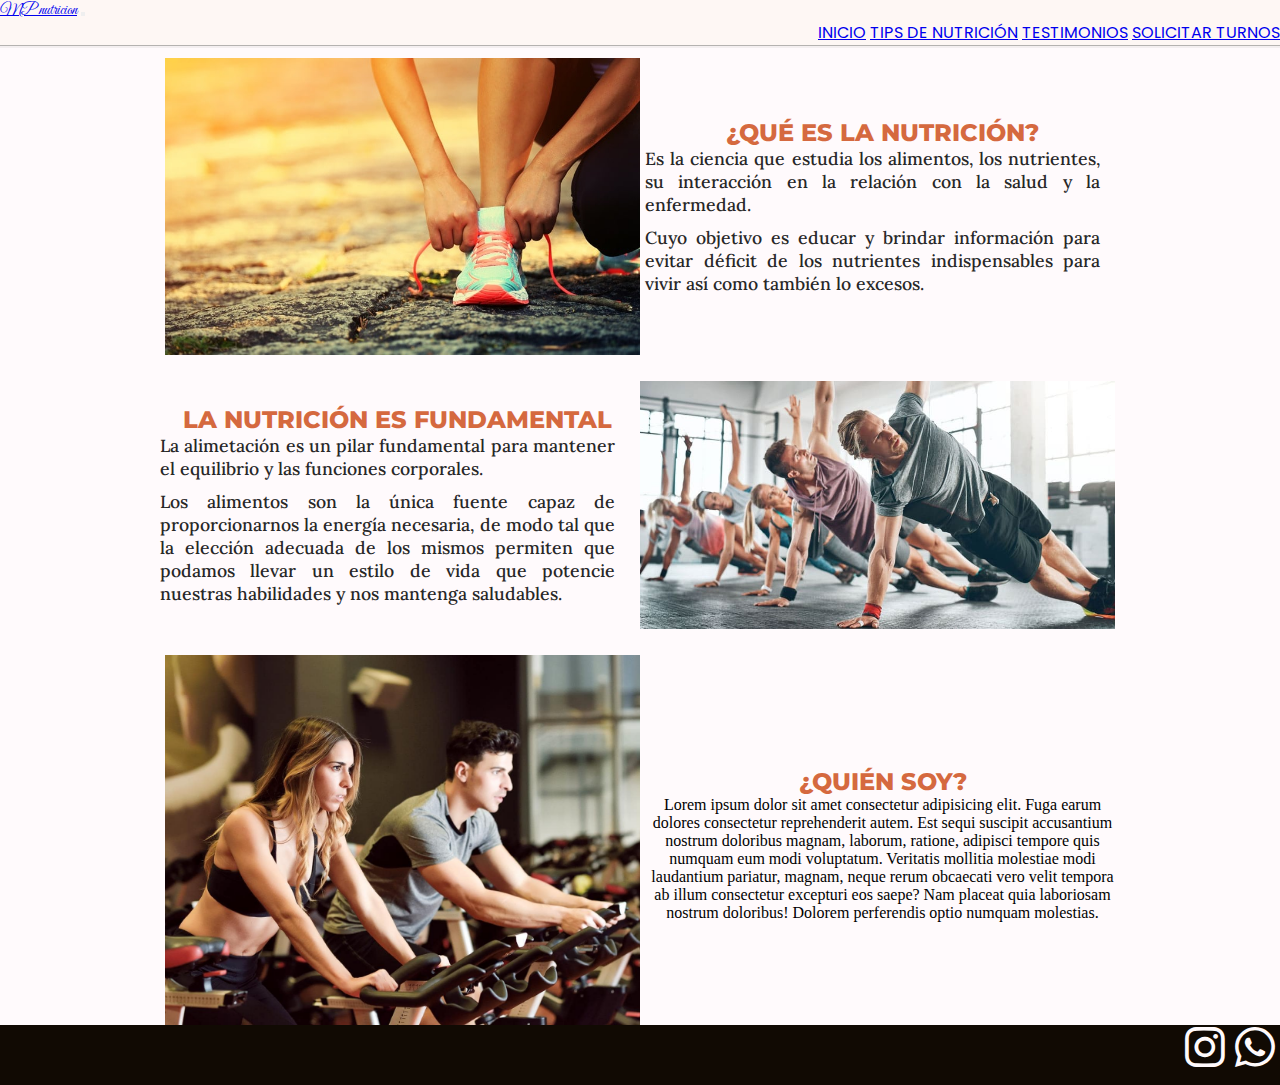
==== informacion.html @ 316561b2 "secciones acomodadas y tipografia lista" ====
<!DOCTYPE html>
<html lang="en">
<head>
    <meta charset="UTF-8">
    <meta http-equiv="X-UA-Compatible" content="IE=edge">
    <meta name="viewport" content="width=device-width, initial-scale=1.0">
    <meta name="description" content="Acá vas a poder encontrar infirmacion útil sobre la nutrición, comidas y demas temas que pueden ayudarte en tu proceso a alcanzar tu objetivo">
    <meta name="keywords" content="nutrición, nutrición en tandil, planes de alimentación, nutricionista, tandil, antropometría">
    <link href="https://cdn.jsdelivr.net/npm/bootstrap@5.2.3/dist/css/bootstrap.min.css" rel="stylesheet" integrity="sha384-rbsA2VBKQhggwzxH7pPCaAqO46MgnOM80zW1RWuH61DGLwZJEdK2Kadq2F9CUG65" crossorigin="anonymous">
    <link rel="stylesheet" href="assets/css/main.css">
    <title>Información sobre nutrición</title>
    <link rel="shortcut icon" href="assets/img/favicon.ico" />
</head>
<body>
    <header id="header-secundario">
        <nav class="navbar navbar-expand-lg p-0 ">
          <div class="container-fluid px-1 ">
            <a class="navbar-brand logo fs-1 fw-bold" href="index.html"> MP nutricion</a>
            <button class="navbar-toggler" type="button" data-bs-toggle="collapse" data-bs-target="#navbarNavAltMarkup"
              aria-controls="navbarNavAltMarkup" aria-expanded="false" aria-label="Toggle navigation">
              <span class="navbar-toggler-icon"></span>
            </button>
            <div class="collapse navbar-collapse mt-1  " id="navbarNavAltMarkup">
              <div class="navbar-nav ">
                <a class="nav-link" aria-current="page" href="index.html">Inicio</a>
                <a class="nav-link" href="informacion.html">Tips de nutrición</a>
                <a class="nav-link" href="testimonios.html">Testimonios</a>
                <a class="nav-link" href="SolicitarTurnos.html">Solicitar Turnos</a>
              </div>
            </div>
          </div>
        </nav>
    </header>
    <main id="main-tips">
        <div class="main-info">
            <div class="main-info__nutricion1">
                <div class="main-info__img">
                    <img src="assets/img/gym 1-min.jpeg" alt="imagen de un corredor atandose las zapatillas">
                </div>
                <div class="main-info__texto">
                    <h2>¿Qué es la nutrición?</h2>
                    <ul class="main-lista">
                        <li class="main-lista__li">Es la ciencia que estudia los alimentos, los nutrientes, su interacción en la
                            relación con la salud y la enfermedad.</li>
                        <li class="main-lista__li">Cuyo objetivo es educar y brindar información para evitar déficit de los
                            nutrientes
                            indispensables para vivir así como
                            también lo excesos.</li>
                    </ul>
                </div>
            </div>
            <div class="main-info__nutricion2">
                <div class="main-info__img">
                    <img src="assets/img/gym 2.jpg" alt="grupo de personas hciendo ejercicios en un gimnasio">
                </div>
                <div class="main-info__texto">
                    <h2>La nutrición es fundamental</h2>
                    <ul class="main-lista">
                        <li class="main-lista_li">La alimetación es un pilar fundamental para mantener el equilibrio y las
                            funciones
                            corporales.
                        </li>
                        <li class="main-lista_li">Los alimentos son la única fuente capaz de proporcionarnos la energía
                            necesaria, de
                            modo tal
                            que la elección adecuada
                            de los mismos permiten que podamos llevar un estilo de vida que potencie nuestras habilidades y nos
                            mantenga
                            saludables.</li>
                        <!-- <li class="main-lista_li">Así como también, de manera diaria realizamos actividades que implican y requieren de
                                nuestra atención, agilidad,
                                memoria, creatividad, movimiento etc.</li> -->
                    </ul>
                </div>
        
            </div>
        
            <div class="main-info__descripcion">
                <div class="main-info__img">
                    <img src="assets/img/gym 3-min.jpeg" alt="pareja ejercitandose en bicicletas fijas">
                </div>
                <div class="main-info__texto">
                    <h2>¿Quién soy?</h2>
                    <p>Lorem ipsum dolor sit amet consectetur adipisicing elit. Fuga earum dolores consectetur reprehenderit
                        autem.
                        Est sequi suscipit accusantium nostrum doloribus magnam, laborum, ratione, adipisci tempore quis numquam
                        eum
                        modi voluptatum.
                        Veritatis mollitia molestiae modi laudantium pariatur, magnam, neque rerum obcaecati vero velit tempora
                        ab
                        illum consectetur excepturi eos saepe? Nam placeat quia laboriosam nostrum doloribus! Dolorem
                        perferendis
                        optio numquam molestias.</p>
                </div>
            </div>
        </div>
    </main>
    <footer id="footer">
        <a href="https://www.cla.canon.com/cla/es/consumer/mobile_apps"><i class="bi bi-instagram footer-icono"></i></a>
        <a href="https://www.cla.canon.com/cla/es/consumer/mobile_apps"><i class="bi bi-whatsapp footer-icono"></i></a>
    </footer>
        
    <script src="https://cdn.jsdelivr.net/npm/bootstrap@5.2.3/dist/js/bootstrap.bundle.min.js" integrity="sha384-kenU1KFdBIe4zVF0s0G1M5b4hcpxyD9F7jL+jjXkk+Q2h455rYXK/7HAuoJl+0I4" crossorigin="anonymous"></script>

</body>
</html>
---- assets/css/main.css ----
@import url("https://cdn.jsdelivr.net/npm/bootstrap-icons@1.10.3/font/bootstrap-icons.css");
@import url("https://fonts.googleapis.com/css2?family=Great+Vibes&family=Lora&family=Montserrat:wght@300&family=Open+Sans:wght@300&family=Poppins:wght@200&display=swap");
* {
  margin: 0;
  padding: 0;
}

body {
  background-color: #FFFAFC !important;
  min-height: 100vh;
  position: relative;
}

#header-secundario {
  grid-area: header;
  background-color: rgba(249, 238, 223, 0.2392156863);
  border-bottom: 1px solid rgba(128, 128, 128, 0.582);
  box-shadow: 0px 2px 0px 0px rgba(209, 204, 204, 0.24);
  margin-bottom: 2px;
}

.logo {
  font-family: "Great Vibes", cursive;
}

.nav-link {
  font-family: "Poppins", sans-serif;
  font-size: 16px;
  text-transform: uppercase;
}

@media (min-width: 992px) {
  .nav-link:hover {
    font-size: 1.1rem;
    transition: font-size 0.5s;
  }
  #navbarNavAltMarkup {
    margin-left: 10px;
    display: flex;
    justify-content: flex-end;
  }
}
@-webkit-keyframes aparicionH2 {
  0% {
    opacity: 0;
    top: 40%;
  }
  100% {
    top: 50%;
    opacity: 1;
  }
}
@keyframes aparicionH2 {
  0% {
    opacity: 0;
    top: 40%;
  }
  100% {
    top: 50%;
    opacity: 1;
  }
}
.main-img {
  grid-area: mimg;
  position: relative;
  text-align: center;
  height: 15rem;
}

.main-img__texto {
  min-height: -webkit-fit-content;
  min-height: -moz-fit-content;
  min-height: fit-content;
}

.main-img h2 {
  position: absolute;
  background-color: transparent;
  color: #f9eedf;
  text-transform: uppercase;
  font-weight: 800;
  font-size: 1.8rem;
  top: 50%;
  left: 50%;
  transform: translate(-50%, -50%);
  text-shadow: 0.08em 0.08em 0.08em rgba(1, 1, 1, 0.4);
  -webkit-animation-name: aparicionH2;
          animation-name: aparicionH2;
  -webkit-animation-duration: 1.5s;
          animation-duration: 1.5s;
  font-family: "Montserrat", sans-serif;
}

.main-img img {
  -o-object-fit: cover;
     object-fit: cover;
  height: 100%;
  width: 100%;
}

@media (min-width: 768px) {
  .main-img {
    height: 22rem;
  }
  .main-img h2 {
    font-size: 3.5rem;
  }
}
.main-info {
  width: 75%;
  margin: auto;
  display: grid;
  grid-template-columns: 100%;
  grid-template-rows: auto auto auto;
  row-gap: 1rem;
  grid-template-areas: "min1 min1" "min2 min2" "mid mid";
}

.main-info h2 {
  font-family: "Montserrat", sans-serif;
  font-weight: 800;
  margin-top: 10px;
  color: #d5693f;
  text-transform: uppercase;
}

.main-info__texto {
  text-align: center;
}

.main-info__nutricion1 {
  grid-area: min1;
  height: auto;
  word-wrap: break-word;
  display: flex;
  flex-direction: column;
  align-items: center;
  margin-top: 10px;
}

.main-info__nutricion2 {
  grid-area: min2;
  height: auto;
  word-wrap: break-word;
  display: flex;
  flex-direction: column;
  align-items: center;
  margin-top: 10px;
}

.main-info__descripcion {
  grid-area: mid;
  height: auto;
  word-wrap: break-word;
  display: flex;
  flex-direction: column;
  align-items: center;
  margin-top: 10px;
}

.main-info__img {
  width: 95%;
  height: 60%;
}

.main-info__img img {
  -o-object-fit: cover;
     object-fit: cover;
  width: 100%;
  height: 100%;
}

@media (min-width: 768px) {
  .main-info__nutricion1 {
    flex-direction: row;
    height: 1fr;
  }
  .main-info__nutricion2 {
    flex-direction: row-reverse;
    height: 1fr;
  }
  .main-info__descripcion {
    flex-direction: row;
    height: 1fr;
  }
  .main-info__img {
    width: 50%;
    height: 100%;
    padding: 5px;
  }
  .main-info__texto {
    width: 50%;
  }
}
#main-tips {
  margin-top: 0px;
}

.main-lista {
  text-align: justify;
  margin-right: 20px;
  font-family: "Lora", serif;
  font-size: 1.1rem;
}
.main-lista li {
  font-weight: 500;
  margin-bottom: 10px;
  list-style-type: none;
  color: rgb(39, 39, 39);
}

/* comienzo main turnos */
.body-turnos {
  display: grid;
  grid-template-columns: 100%;
  grid-template-rows: 0.2fr auto 60px;
  grid-template-areas: "header" "main" "footer";
}

#main-turnos {
  grid-area: main;
  display: grid;
  grid-template-columns: 85%;
  grid-template-rows: auto 1fr auto;
  grid-template-areas: "mimg " "form " "turnos";
  justify-content: center;
}

#turnos {
  grid-area: turnos;
  margin-top: 10px;
  width: 100%;
}
#turnos h3 {
  font-family: "Montserrat", sans-serif;
  font-weight: 600;
}

@media (min-width: 768px) {
  #main-turnos {
    display: grid;
    grid-template-columns: 60% 0.7fr;
    grid-template-rows: auto;
    grid-template-areas: "form turnos";
  }
}
label {
  font-family: "Poppins", sans-serif;
  font-weight: 400;
  color: black;
}

.form-input__textarea {
  display: flex;
  flex-direction: column;
}

.main-form {
  grid-area: form;
}

.turnos-disponibles {
  height: auto;
  border: 1px solid black;
  text-align: center;
  margin-left: 15px;
  margin-bottom: 10px;
}

.turnos-info {
  height: auto;
  border: 1px solid black;
  text-align: center;
  margin-left: 15px;
  margin-bottom: 10px;
}

.form-control {
  box-shadow: 2px 2px 2px 2px rgba(209, 204, 204, 0.24);
}

/* fin main trunos */
#footer {
  grid-area: footer;
  width: 100%;
  background-color: #110A03;
  height: 60px;
  display: flex;
  justify-content: flex-end;
  align-items: center;
}
#footer a {
  background-color: #110A03;
  height: 100%;
}

.footer-icono {
  background-color: transparent;
  color: #FFFAFC;
  font-size: 40px;
  margin: 5px;
}/*# sourceMappingURL=main.css.map */
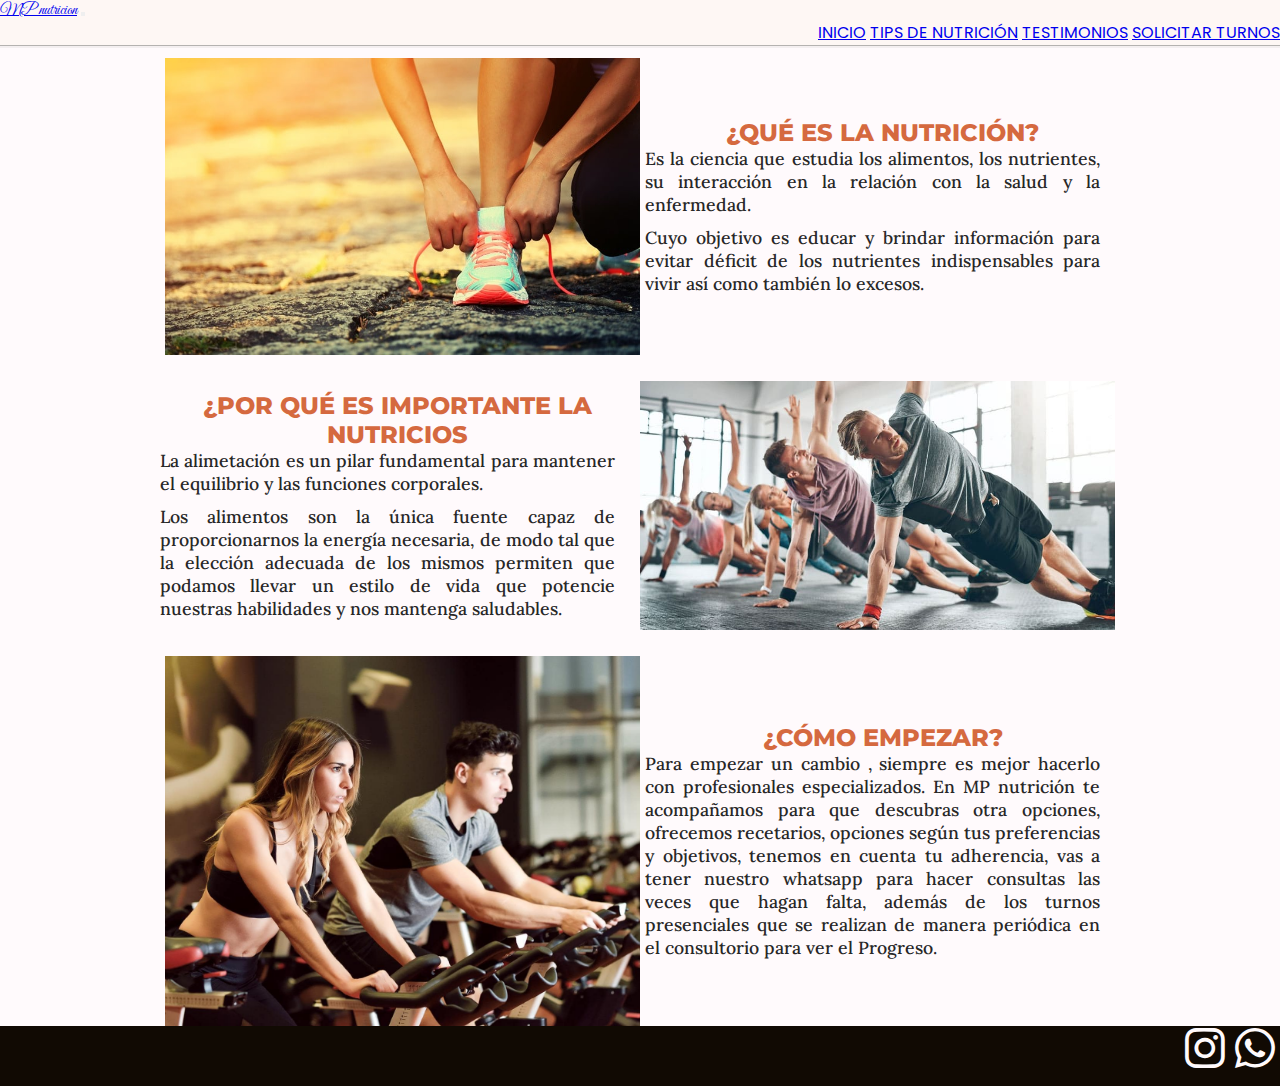
==== commit e83e064d: "imagenes y tipografia de testimonios actualizadas" ====
--- a/informacion.html
+++ b/informacion.html
@@ -54,7 +54,7 @@
                     <img src="assets/img/gym 2.jpg" alt="grupo de personas hciendo ejercicios en un gimnasio">
                 </div>
                 <div class="main-info__texto">
-                    <h2>La nutrición es fundamental</h2>
+                    <h2>¿por qué es importante la nutricios</h2>
                     <ul class="main-lista">
                         <li class="main-lista_li">La alimetación es un pilar fundamental para mantener el equilibrio y las
                             funciones
@@ -80,17 +80,13 @@
                     <img src="assets/img/gym 3-min.jpeg" alt="pareja ejercitandose en bicicletas fijas">
                 </div>
                 <div class="main-info__texto">
-                    <h2>¿Quién soy?</h2>
-                    <p>Lorem ipsum dolor sit amet consectetur adipisicing elit. Fuga earum dolores consectetur reprehenderit
-                        autem.
-                        Est sequi suscipit accusantium nostrum doloribus magnam, laborum, ratione, adipisci tempore quis numquam
-                        eum
-                        modi voluptatum.
-                        Veritatis mollitia molestiae modi laudantium pariatur, magnam, neque rerum obcaecati vero velit tempora
-                        ab
-                        illum consectetur excepturi eos saepe? Nam placeat quia laboriosam nostrum doloribus! Dolorem
-                        perferendis
-                        optio numquam molestias.</p>
+                    <h2>¿cómo empezar?</h2>
+                    <ul class="main-lista">
+                        <li class="main-lista_li">Para empezar un cambio , siempre es mejor hacerlo con profesionales especializados. En MP nutrición te acompañamos
+                            para que descubras otra opciones, ofrecemos recetarios, opciones según tus preferencias y objetivos, tenemos en
+                            cuenta tu adherencia, vas a tener nuestro whatsapp para hacer consultas las veces que hagan falta, además de los
+                            turnos presenciales que se realizan de manera periódica en el consultorio para ver el Progreso.</li>
+                    </ul>
                 </div>
             </div>
         </div>
--- a/assets/css/main.css
+++ b/assets/css/main.css
@@ -124,6 +124,14 @@
   text-transform: uppercase;
 }
 
+h3 {
+  font-family: "Montserrat", sans-serif;
+  font-weight: 800;
+  margin-top: 10px;
+  color: #d5693f;
+  text-transform: uppercase;
+}
+
 .main-info__texto {
   text-align: center;
 }
@@ -207,6 +215,10 @@
   margin-bottom: 10px;
   list-style-type: none;
   color: rgb(39, 39, 39);
+}
+
+#body-testimonios {
+  background-color: rgba(243, 239, 239, 0.24) !important;
 }
 
 /* comienzo main turnos */
